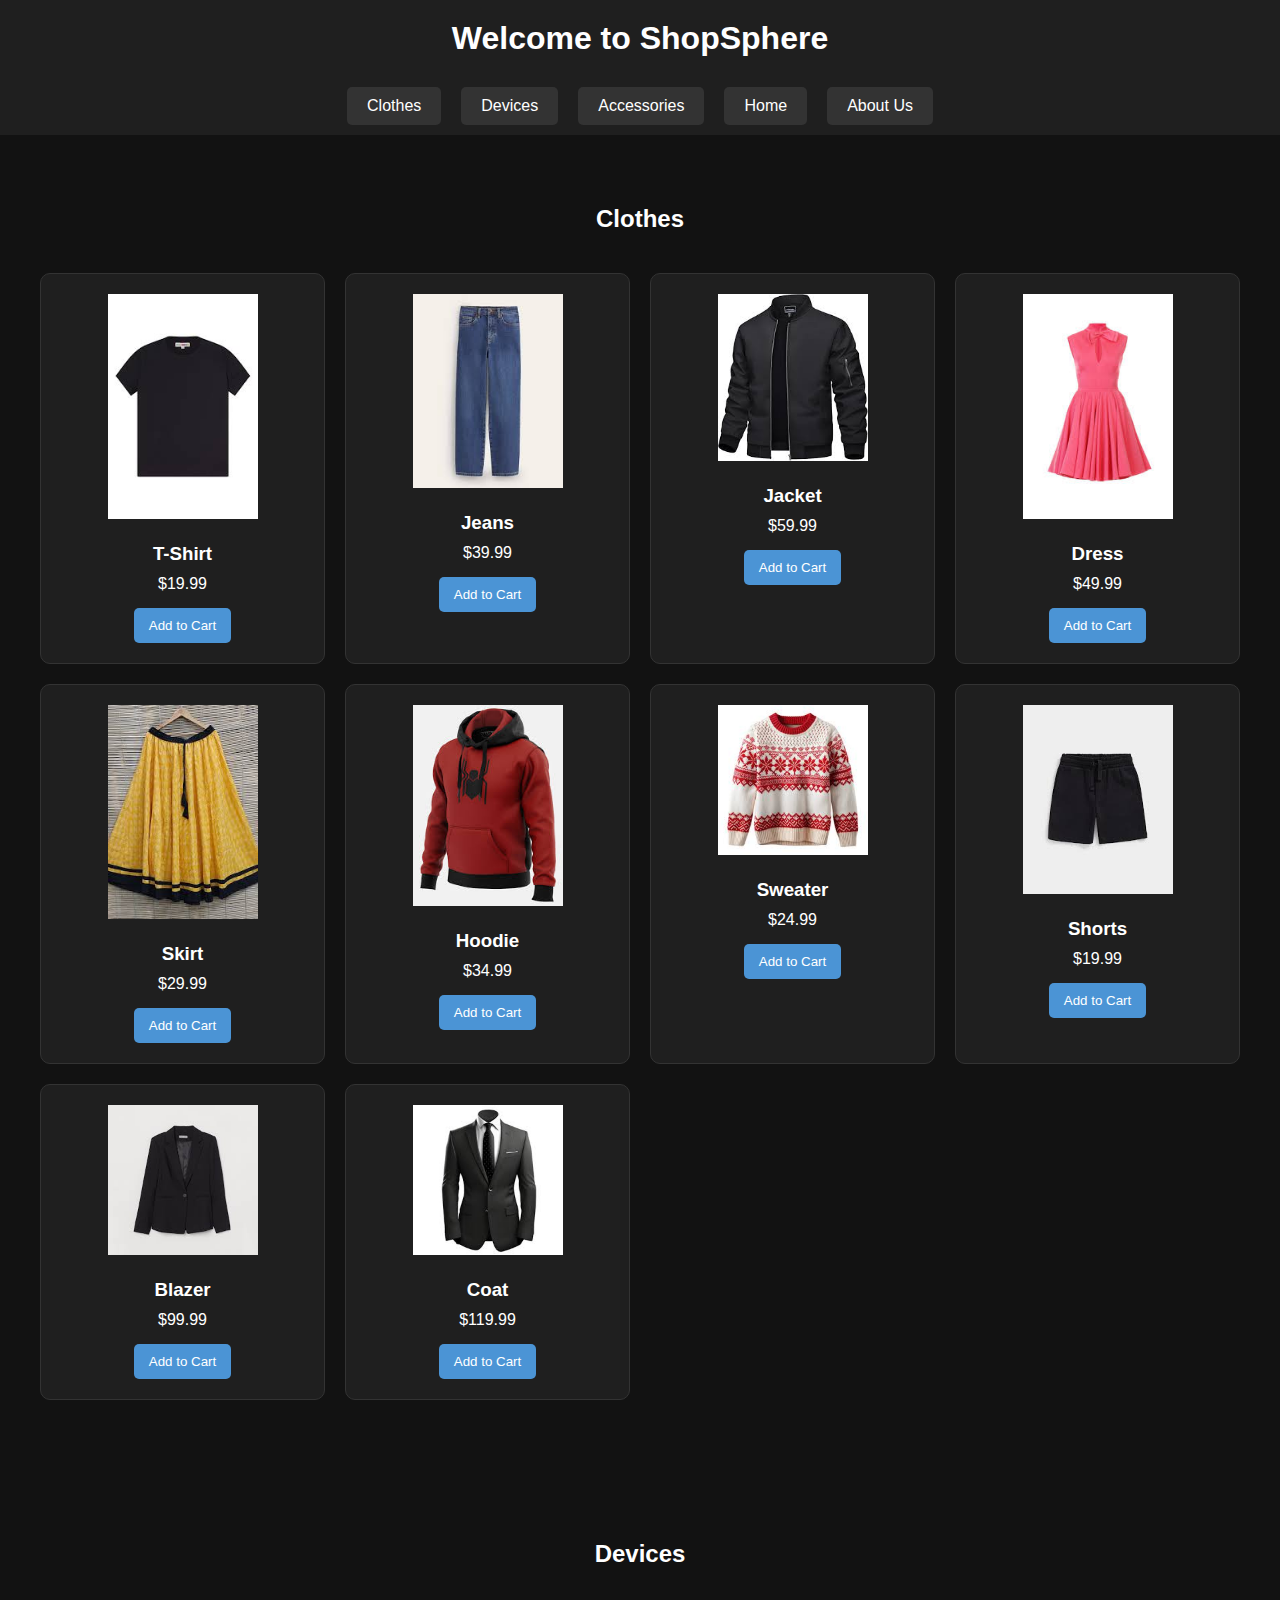
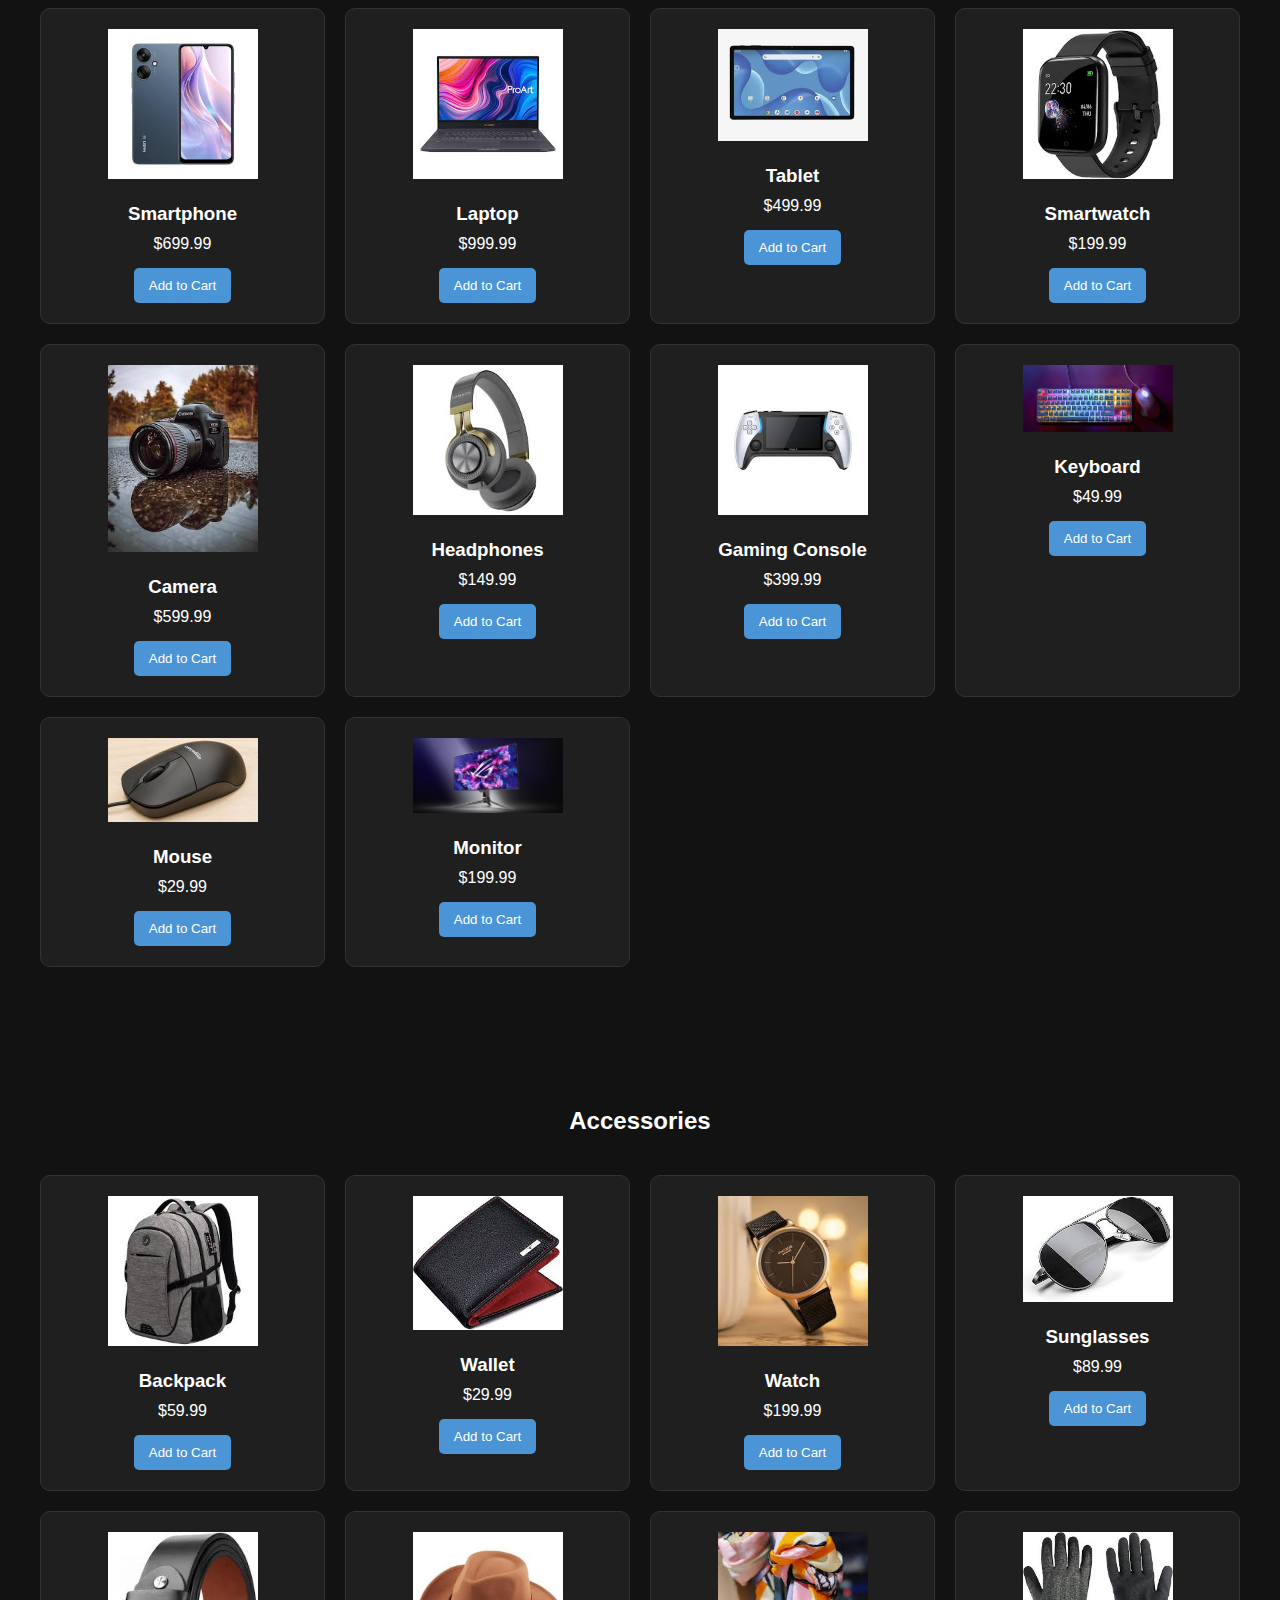
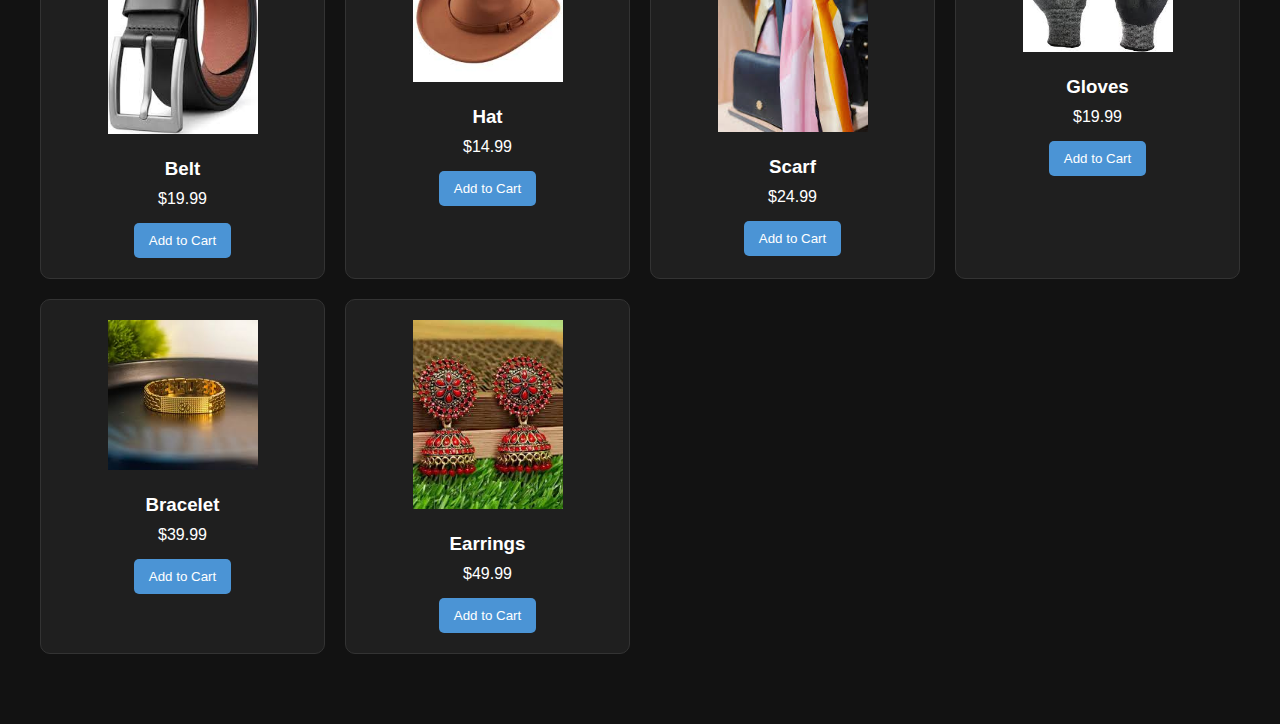
==== index.html @ ccab988a "Update and rename classproject1.html to index.html" ====
<!DOCTYPE html>
<html lang="en">
<head>
  <meta charset="UTF-8">
  <meta name="viewport" content="width=device-width, initial-scale=1.0">
  <title>ShopSphere</title>
  <style>
    body {
      font-family: Arial, sans-serif;
      margin: 0;
      padding: 0;
      background-color: #121212;
      color: #fff;
    }

    header {
      background-color: #1f1f1f;
      padding: 20px;
      text-align: center;
    }

    header h1 {
      margin: 0;
    }

    nav {
      display: flex;
      justify-content: center;
      gap: 20px;
      padding: 10px;
      background-color: #1f1f1f;
      position: sticky;
      top: 0;
      z-index: 1000;
    }

    nav a {
      text-decoration: none;
      color: #fff;
      padding: 10px 20px;
      background-color: #333;
      border-radius: 5px;
      transition: background-color 0.3s;
    }

    nav a:hover {
      background-color: #555;
    }

    .section {
      padding: 50px 20px;
    }

    h2 {
      text-align: center;
      margin-bottom: 20px;
    }

    .product-container {
      display: grid;
      grid-template-columns: repeat(4, 1fr); /* Four columns per row */
      gap: 20px;
      padding: 20px;
    }

    .product-card {
      background-color: #1f1f1f;
      border: 1px solid #333;
      border-radius: 10px;
      padding: 20px;
      text-align: center;
    }

    .product-card img {
      width: 100%;
      max-width: 150px;
      height: auto;
      margin-bottom: 10px;
    }

    .product-card h3 {
      margin: 10px 0;
    }

    .product-card p {
      margin: 5px 0 15px;
    }

    .product-card button {
      background-color: #4b94d5;
      color: #fff;
      border: none;
      padding: 10px 15px;
      border-radius: 5px;
      cursor: pointer;
      transition: background-color 0.3s;
    }
    .product-card:hover {
        transform: translateY(-10px);
        box-shadow: 0 8px 16px rgba(0, 0, 0, 0.2);
    }
    .product-card button:hover {
      background-color: #0088ff;
    }
    .logo{
      width: 150px; /* Adjust the size of the logo */
    height: auto; /* Maintain aspect ratio */
    display: block; /* Ensure proper spacing */
    margin: 10px auto; /* Center it (optional) */
    }
  </style>
  <link rel="icon" type="image/png" href="DALL·E 2025-01-28 20.11.08 - A modern logo for an e-commerce website named 'ShopSphere'. The design incorporates a sleek and minimalistic globe shape to represent 'Sphere' and sho.webp">
</head>
<body>
  <header>
    <h1>Welcome to ShopSphere</h1>
  </header>

  <nav>
    <a href="#clothes">Clothes</a>
    <a href="#devices">Devices</a>
    <a href="#accessories">Accessories</a>
    <a href="HomePage.html">Home</a>
    <a href="AboutUs.html">About Us</a>
  </nav>

  <section id="clothes" class="section">
    <h2>Clothes</h2>
    <div class="product-container">
      <div class="product-card">
        <img src="tshirt.jpeg" alt="Clothing Item 1">
        <h3>T-Shirt</h3>
        <p>$19.99</p>
        <button>Add to Cart</button>
      </div>
      <div class="product-card">
        <img src="jeans.jpeg" alt="Clothing Item 2">
        <h3>Jeans</h3>
        <p>$39.99</p>
        <button>Add to Cart</button>
      </div>
      <div class="product-card">
        <img src="jacket.jpeg" alt="Clothing Item 3">
        <h3>Jacket</h3>
        <p>$59.99</p>
        <button>Add to Cart</button>
      </div>
      <div class="product-card">
        <img src="dress.jpeg" alt="Clothing Item 4">
        <h3>Dress</h3>
        <p>$49.99</p>
        <button>Add to Cart</button>
      </div>
      <div class="product-card">
        <img src="skirt.jpeg" alt="Clothing Item 5">
        <h3>Skirt</h3>
        <p>$29.99</p>
        <button>Add to Cart</button>
      </div>
      <div class="product-card">
        <img src="hoodie.jpeg" alt="Clothing Item 6">
        <h3>Hoodie</h3>
        <p>$34.99</p>
        <button>Add to Cart</button>
      </div>
      <div class="product-card">
        <img src="sweater.jpeg" alt="Clothing Item 7">
        <h3>Sweater</h3>
        <p>$24.99</p>
        <button>Add to Cart</button>
      </div>
      <div class="product-card">
        <img src="short.jpeg" alt="Clothing Item 8">
        <h3>Shorts</h3>
        <p>$19.99</p>
        <button>Add to Cart</button>
      </div>
      <div class="product-card">
        <img src="blazer.jpeg" alt="Clothing Item 9">
        <h3>Blazer</h3>
        <p>$99.99</p>
        <button>Add to Cart</button>
      </div>
      <div class="product-card">
        <img src="coat.jpeg" alt="Clothing Item 10">
        <h3>Coat</h3>
        <p>$119.99</p>
        <button>Add to Cart</button>
      </div>
    </div>
  </section>

  <section id="devices" class="section">
    <h2>Devices</h2>
    <div class="product-container">
      <div class="product-card">
        <img src="smartphone.jpeg" alt="Device Item 1">
        <h3>Smartphone</h3>
        <p>$699.99</p>
        <button>Add to Cart</button>
      </div>
      <div class="product-card">
        <img src="laptop.jpeg" alt="Device Item 2">
        <h3>Laptop</h3>
        <p>$999.99</p>
        <button>Add to Cart</button>
      </div>
      <div class="product-card">
        <img src="tablet.jpeg" alt="Device Item 3">
        <h3>Tablet</h3>
        <p>$499.99</p>
        <button>Add to Cart</button>
      </div>
      <div class="product-card">
        <img src="smartwatch.jpeg" alt="Device Item 4">
        <h3>Smartwatch</h3>
        <p>$199.99</p>
        <button>Add to Cart</button>
      </div>
      <div class="product-card">
        <img src="camera.jpeg" alt="Device Item 5">
        <h3>Camera</h3>
        <p>$599.99</p>
        <button>Add to Cart</button>
      </div>
      <div class="product-card">
        <img src="headphones1.jpeg" alt="Device Item 6">
        <h3>Headphones</h3>
        <p>$149.99</p>
        <button>Add to Cart</button>
      </div>
      <div class="product-card">
        <img src="gaming console.jpeg" alt="Device Item 7">
        <h3>Gaming Console</h3>
        <p>$399.99</p>
        <button>Add to Cart</button>
      </div>
      <div class="product-card">
        <img src="keyboard1.jpeg" alt="Device Item 8">
        <h3>Keyboard</h3>
        <p>$49.99</p>
        <button>Add to Cart</button>
      </div>
      <div class="product-card">
        <img src="mouse.jpeg" alt="Device Item 9">
        <h3>Mouse</h3>
        <p>$29.99</p>
        <button>Add to Cart</button>
      </div>
      <div class="product-card">
        <img src="monitor.jpeg" alt="Device Item 10">
        <h3>Monitor</h3>
        <p>$199.99</p>
        <button>Add to Cart</button>
      </div>
    </div>
  </section>

  <section id="accessories" class="section">
    <h2>Accessories</h2>
    <div class="product-container">
      <div class="product-card">
        <img src="backpack.jpeg" alt="Accessory Item 1">
        <h3>Backpack</h3>
        <p>$59.99</p>
        <button>Add to Cart</button>
      </div>
      <div class="product-card">
        <img src="wallet.jpeg" alt="Accessory Item 2">
        <h3>Wallet</h3>
        <p>$29.99</p>
        <button>Add to Cart</button>
      </div>
      <div class="product-card">
        <img src="watch.jpeg" alt="Accessory Item 3">
        <h3>Watch</h3>
        <p>$199.99</p>
        <button>Add to Cart</button>
      </div>
      <div class="product-card">
        <img src="sunglasses.jpeg" alt="Accessory Item 4">
        <h3>Sunglasses</h3>
        <p>$89.99</p>
        <button>Add to Cart</button>
      </div>
      <div class="product-card">
        <img src="belt.jpeg" alt="Accessory Item 5">
        <h3>Belt</h3>
        <p>$19.99</p>
        <button>Add to Cart</button>
      </div>
      <div class="product-card">
        <img src="hat.jpeg" alt="Accessory Item 6">
        <h3>Hat</h3>
        <p>$14.99</p>
        <button>Add to Cart</button>
      </div>
      <div class="product-card">
        <img src="scarf.jpeg" alt="Accessory Item 7">
        <h3>Scarf</h3>
        <p>$24.99</p>
        <button>Add to Cart</button>
      </div>
      <div class="product-card">
        <img src="gloves.jpeg" alt="Accessory Item 8">
        <h3>Gloves</h3>
        <p>$19.99</p>
        <button>Add to Cart</button>
      </div>
      <div class="product-card">
        <img src="bracelet.jpeg" alt="Accessory Item 9">
        <h3>Bracelet</h3>
        <p>$39.99</p>
        <button>Add to Cart</button>
      </div>
      <div class="product-card">
        <img src="earrings.jpeg" alt="Accessory Item 10">
        <h3>Earrings</h3>
        <p>$49.99</p>
        <button>Add to Cart</button>
      </div>
    </div>
  </section>
</body>
</html>
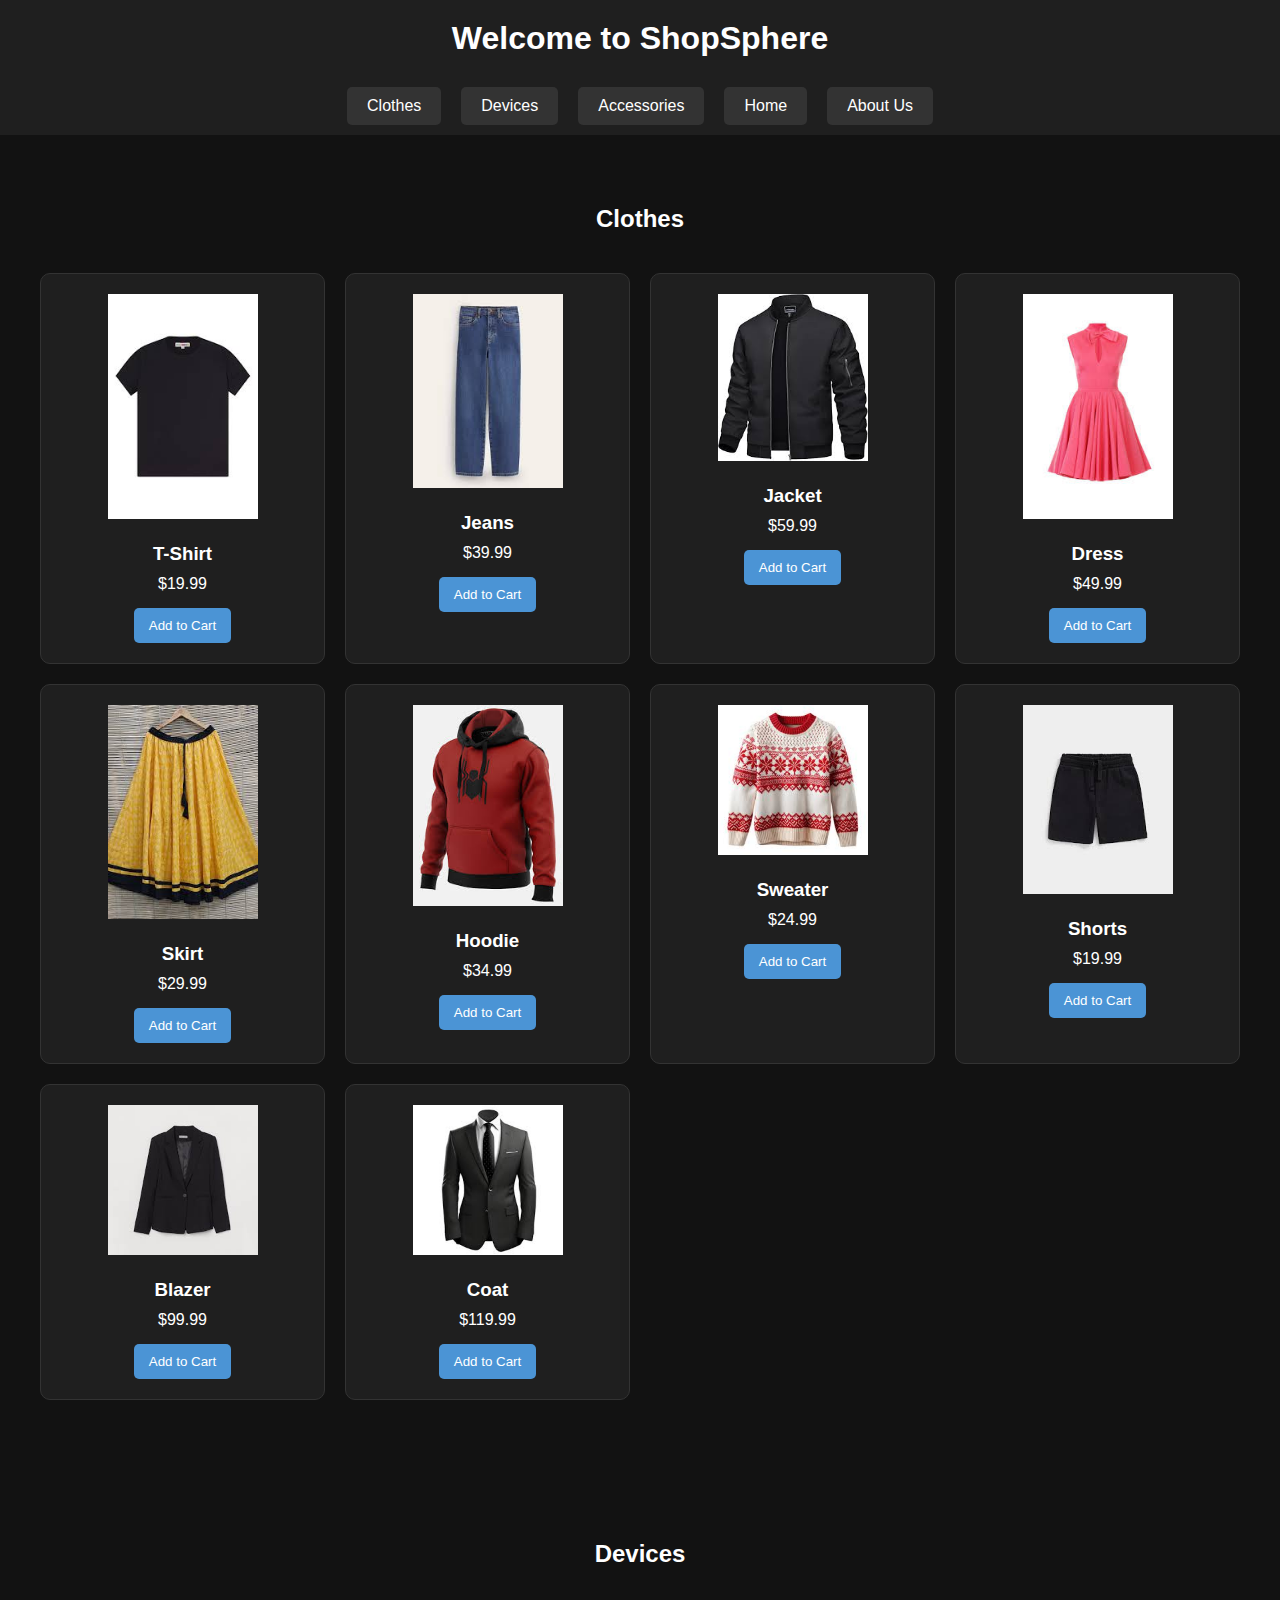
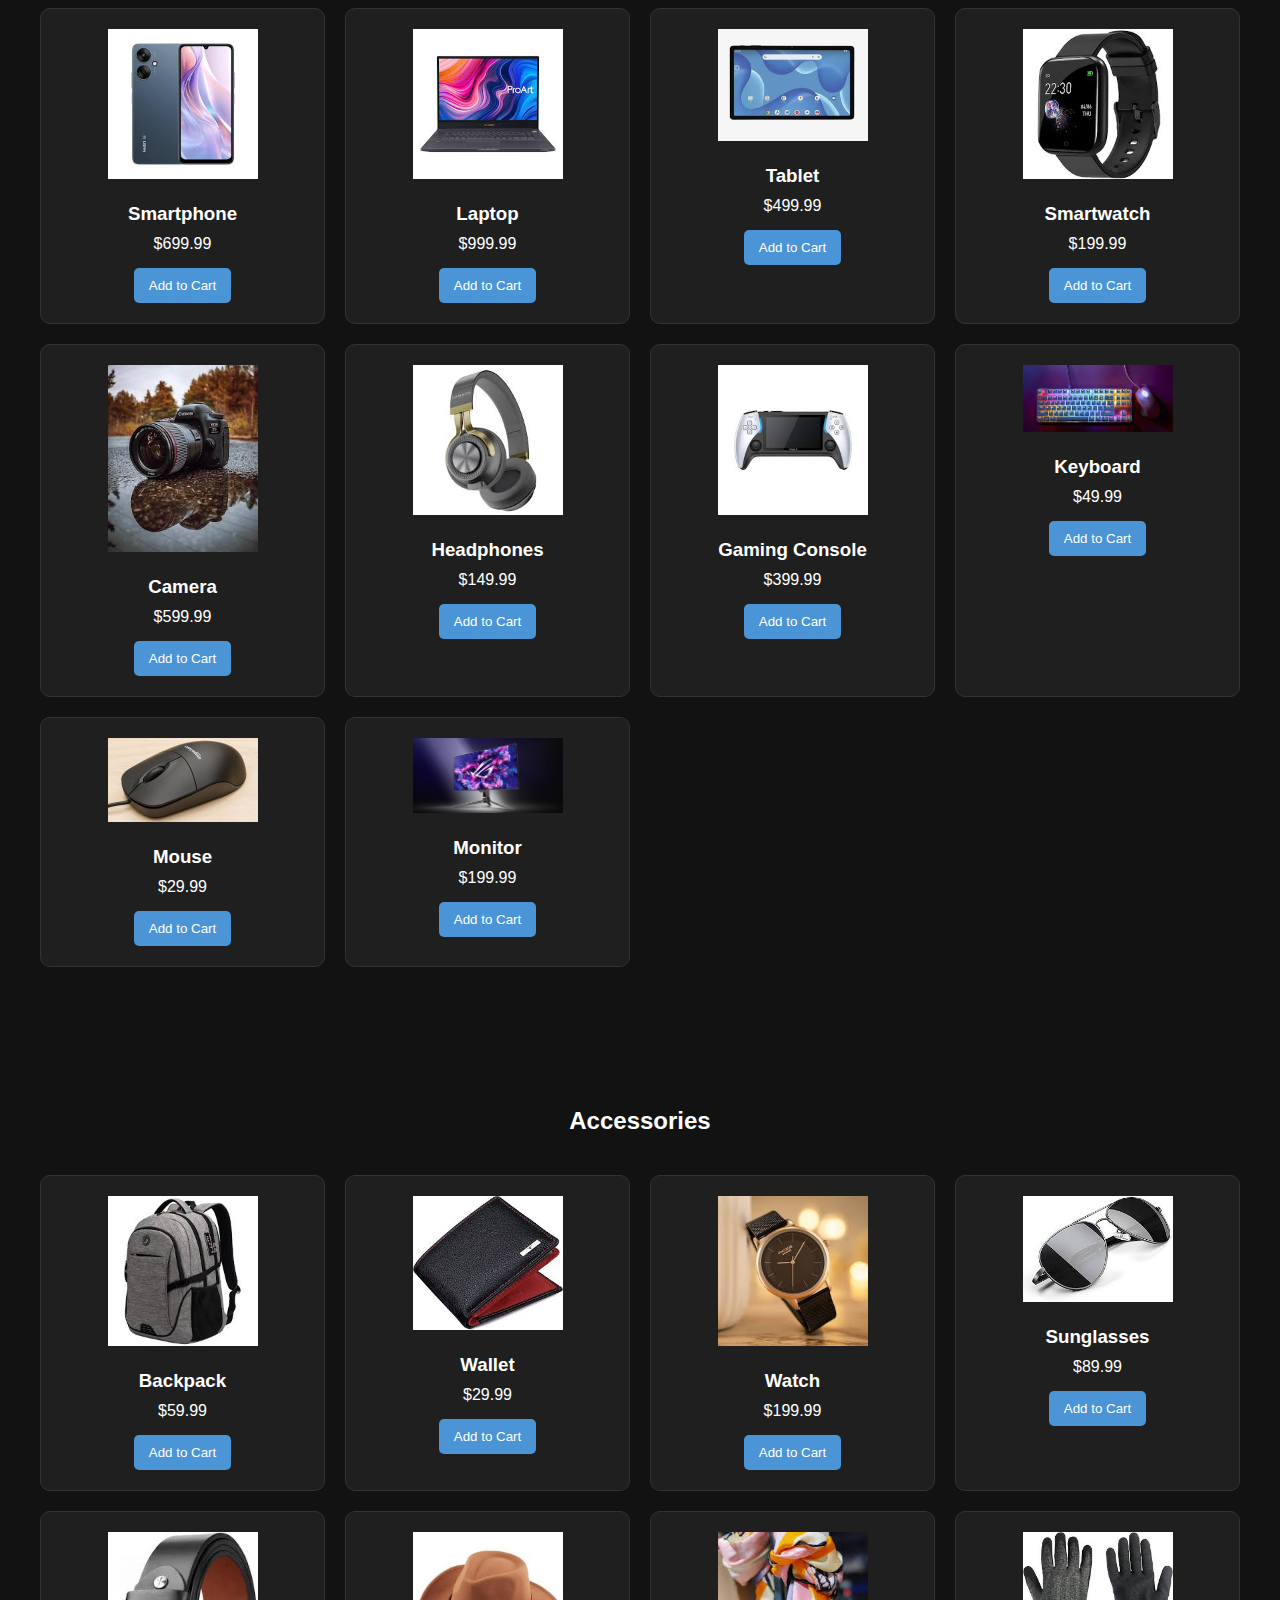
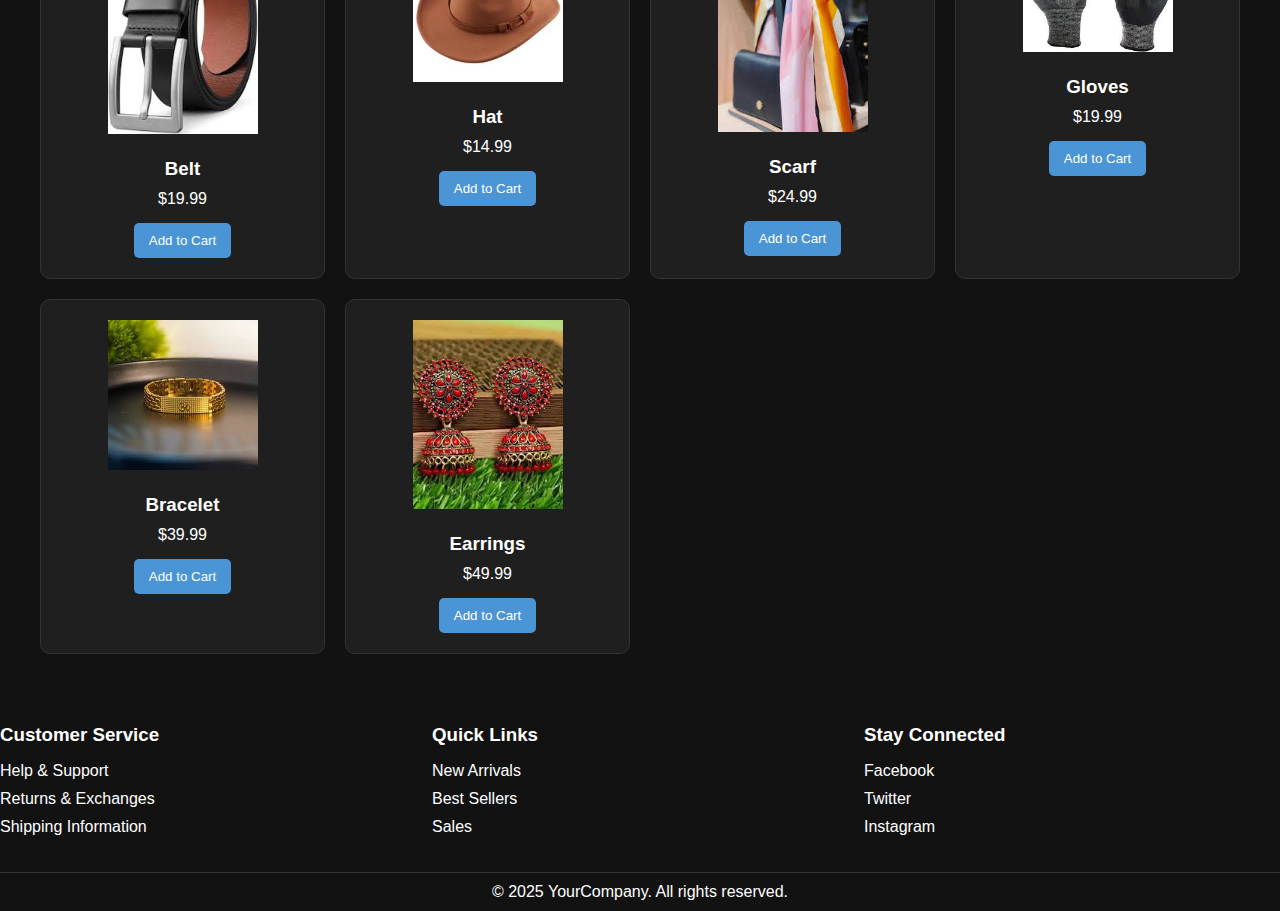
==== commit 7767c6fb: "Update index.html" ====
--- a/index.html
+++ b/index.html
@@ -108,6 +108,91 @@
     display: block; /* Ensure proper spacing */
     margin: 10px auto; /* Center it (optional) */
     }
+    /* Adjustments for tablets and smaller devices */
+@media (max-width: 1024px) {
+    .product-container {
+        grid-template-columns: repeat(2, 1fr); /* Two columns per row */
+    }
+
+    .product-card {
+        padding: 10px; /* Reduced padding for smaller screens */
+    }
+
+    nav {
+        flex-direction: column;
+        gap: 10px;
+    }
+}
+.footer-column ul {
+        list-style: none;
+        padding: 0;
+    }
+
+    .footer-column ul li {
+        margin: 10px 0;
+    }
+
+    .footer-column ul li a {
+        color: #FFF;
+        text-decoration: none;
+        transition: color 0.3s;
+    }
+
+    .footer-column ul li a:hover {
+        color: #007BFF;
+    }
+
+    .footer-bottom {
+        text-align: center;
+        padding: 10px 0;
+        border-top: 1px solid #333;
+        margin-top: 20px;
+    }
+    .footer-container{
+      columns: 3;
+    }
+    .footer-container :first-child{
+      margin: 0;
+    }
+
+/* Adjustments for mobile phones */
+@media (max-width: 600px) {
+    header {
+        padding: 10px;
+    }
+
+    .section {
+        padding: 30px 10px;
+    }
+
+    h2 {
+        font-size: 1.5rem;
+    }
+
+    .product-container {
+        grid-template-columns: 1fr; /* One column per row */
+        padding: 10px;
+        gap: 10px;
+    }
+
+    .product-card img {
+        max-width: 120px;
+    }
+
+    .product-card {
+        padding: 10px;
+    }
+
+    nav a {
+        padding: 5px 10px;
+    }
+
+    .logo {
+        width: 100px; /* Adjust the size of the logo */
+        margin: 5px auto; /* Center it (optional) */
+    }
+}
+
   </style>
   <link rel="icon" type="image/png" href="DALL·E 2025-01-28 20.11.08 - A modern logo for an e-commerce website named 'ShopSphere'. The design incorporates a sleek and minimalistic globe shape to represent 'Sphere' and sho.webp">
 </head>
@@ -321,5 +406,37 @@
       </div>
     </div>
   </section>
+</section>
+<footer class="footer">
+  <div class="footer-container">
+      <div class="footer-column">
+          <h3>Customer Service</h3>
+          <ul>
+              <li><a href="#help">Help & Support</a></li>
+              <li><a href="#returns">Returns & Exchanges</a></li>
+              <li><a href="#shipping">Shipping Information</a></li>
+          </ul>
+      </div>
+      <div class="footer-column">
+          <h3>Quick Links</h3>
+          <ul>
+              <li><a href="#new">New Arrivals</a></li>
+              <li><a href="#best">Best Sellers</a></li>
+              <li><a href="#sales">Sales</a></li>
+          </ul>
+      </div>
+      <div class="footer-column">
+          <h3>Stay Connected</h3>
+          <ul>
+              <li><a href="#facebook">Facebook</a></li>
+              <li><a href="#twitter">Twitter</a></li>
+              <li><a href="#instagram">Instagram</a></li>
+          </ul>
+      </div>
+  </div>
+  <div class="footer-bottom">
+      &copy; 2025 YourCompany. All rights reserved.
+  </div>
+</footer>
 </body>
 </html>
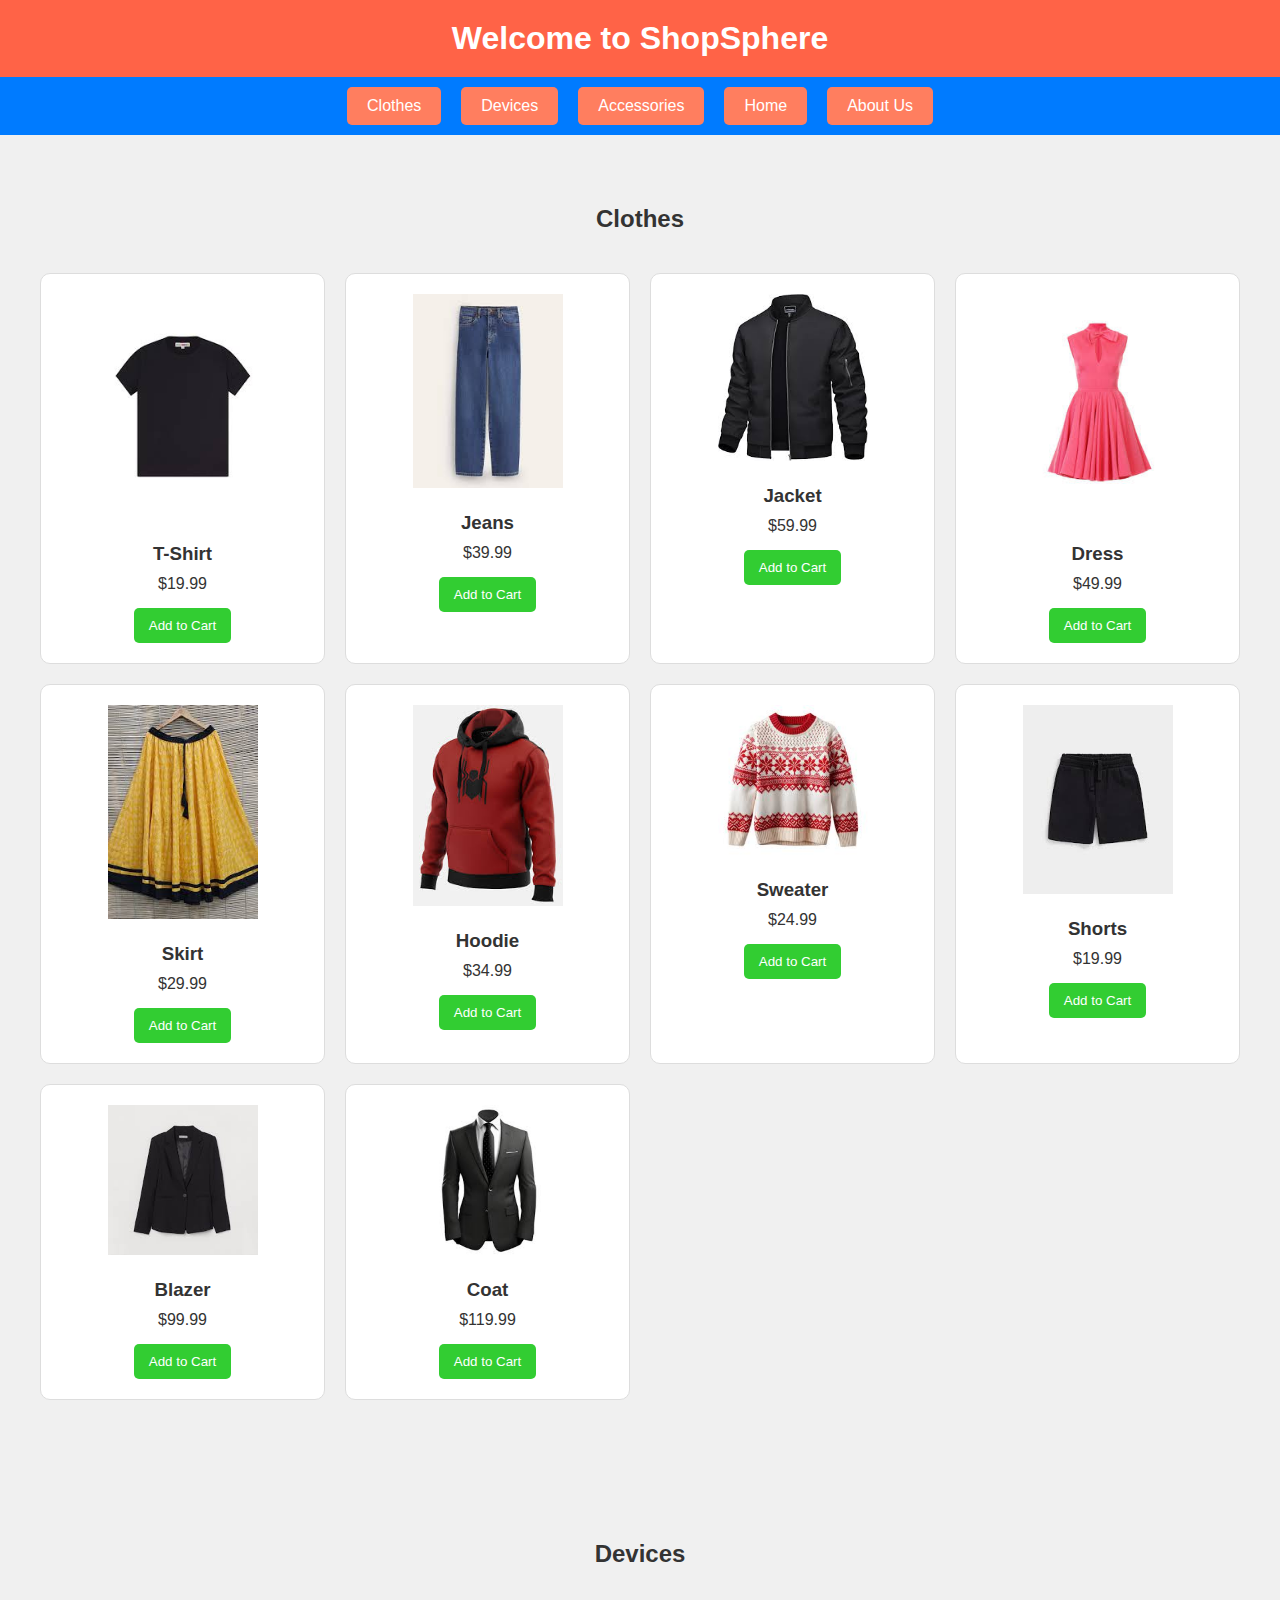
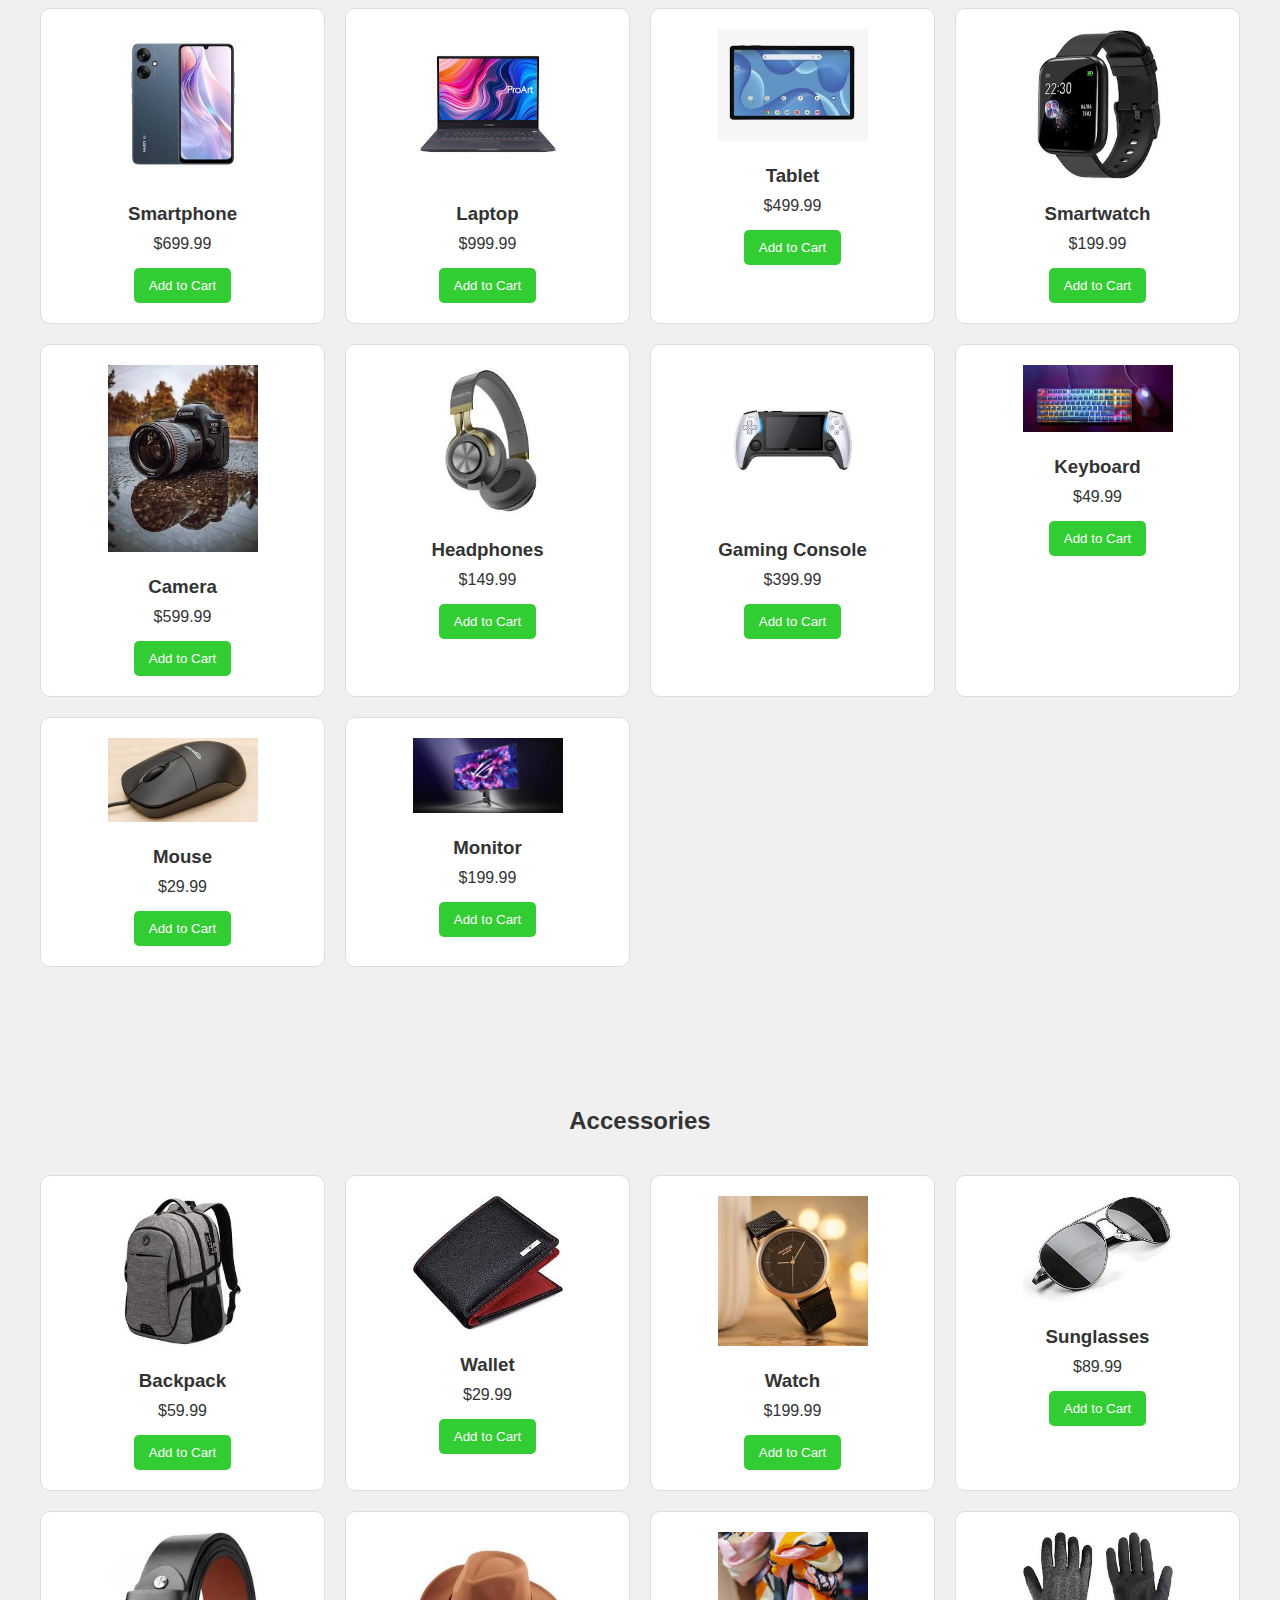
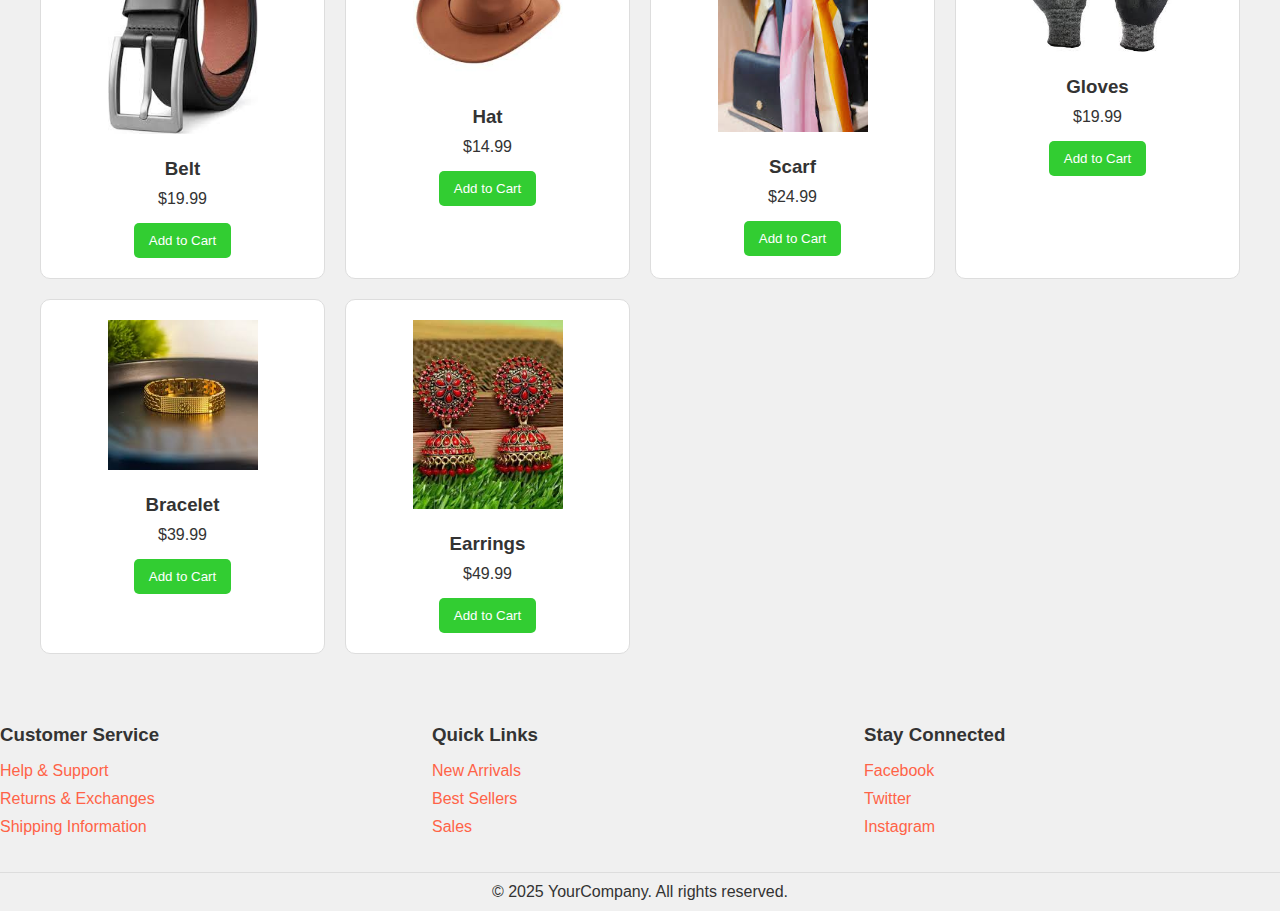
==== commit d3c9d367: "Update index.html" ====
--- a/index.html
+++ b/index.html
@@ -4,126 +4,133 @@
   <meta charset="UTF-8">
   <meta name="viewport" content="width=device-width, initial-scale=1.0">
   <title>ShopSphere</title>
-  <style>
+<style>
     body {
-      font-family: Arial, sans-serif;
-      margin: 0;
-      padding: 0;
-      background-color: #121212;
-      color: #fff;
+        font-family: Arial, sans-serif;
+        margin: 0;
+        padding: 0;
+        background-color: #f0f0f0;
+        color: #333;
     }
 
     header {
-      background-color: #1f1f1f;
-      padding: 20px;
-      text-align: center;
+        background-color: #ff6347;
+        padding: 20px;
+        text-align: center;
+        color: #fff;
     }
 
     header h1 {
-      margin: 0;
+        margin: 0;
     }
 
     nav {
-      display: flex;
-      justify-content: center;
-      gap: 20px;
-      padding: 10px;
-      background-color: #1f1f1f;
-      position: sticky;
-      top: 0;
-      z-index: 1000;
+        display: flex;
+        justify-content: center;
+        gap: 20px;
+        padding: 10px;
+        background-color: #007bff; /* Updated background color */
+        position: sticky;
+        top: 0;
+        z-index: 1000;
     }
 
     nav a {
-      text-decoration: none;
-      color: #fff;
-      padding: 10px 20px;
-      background-color: #333;
-      border-radius: 5px;
-      transition: background-color 0.3s;
+        text-decoration: none;
+        color: #fff;
+        padding: 10px 20px;
+        background-color: #ff7e5f; /* Updated button background color */
+        border-radius: 5px;
+        transition: background-color 0.3s;
     }
 
     nav a:hover {
-      background-color: #555;
+        background-color: #ff7f50;
+        transform: translateY(-2px);
     }
 
     .section {
-      padding: 50px 20px;
+        padding: 50px 20px;
     }
 
     h2 {
-      text-align: center;
-      margin-bottom: 20px;
+        text-align: center;
+        margin-bottom: 20px;
     }
 
     .product-container {
-      display: grid;
-      grid-template-columns: repeat(4, 1fr); /* Four columns per row */
-      gap: 20px;
-      padding: 20px;
+        display: grid;
+        grid-template-columns: repeat(4, 1fr);
+        gap: 20px;
+        padding: 20px;
     }
 
     .product-card {
-      background-color: #1f1f1f;
-      border: 1px solid #333;
-      border-radius: 10px;
-      padding: 20px;
-      text-align: center;
+        background-color: #fff;
+        border: 1px solid #ddd;
+        border-radius: 10px;
+        padding: 20px;
+        text-align: center;
+        transition: transform 0.3s, box-shadow 0.3s;
     }
 
     .product-card img {
-      width: 100%;
-      max-width: 150px;
-      height: auto;
-      margin-bottom: 10px;
+        width: 100%;
+        max-width: 150px;
+        height: auto;
+        margin-bottom: 10px;
     }
 
     .product-card h3 {
-      margin: 10px 0;
+        margin: 10px 0;
     }
 
     .product-card p {
-      margin: 5px 0 15px;
+        margin: 5px 0 15px;
     }
 
     .product-card button {
-      background-color: #4b94d5;
-      color: #fff;
-      border: none;
-      padding: 10px 15px;
-      border-radius: 5px;
-      cursor: pointer;
-      transition: background-color 0.3s;
-    }
+        background-color: #32cd32;
+        color: #fff;
+        border: none;
+        padding: 10px 15px;
+        border-radius: 5px;
+        cursor: pointer;
+        transition: background-color 0.3s;
+    }
+
     .product-card:hover {
         transform: translateY(-10px);
         box-shadow: 0 8px 16px rgba(0, 0, 0, 0.2);
     }
+
     .product-card button:hover {
-      background-color: #0088ff;
-    }
-    .logo{
-      width: 150px; /* Adjust the size of the logo */
-    height: auto; /* Maintain aspect ratio */
-    display: block; /* Ensure proper spacing */
-    margin: 10px auto; /* Center it (optional) */
-    }
-    /* Adjustments for tablets and smaller devices */
-@media (max-width: 1024px) {
-    .product-container {
-        grid-template-columns: repeat(2, 1fr); /* Two columns per row */
-    }
-
-    .product-card {
-        padding: 10px; /* Reduced padding for smaller screens */
-    }
-
-    nav {
-        flex-direction: column;
-        gap: 10px;
-    }
-}
-.footer-column ul {
+        background-color: #228b22;
+    }
+
+    .logo {
+        width: 150px;
+        height: auto;
+        display: block;
+        margin: 10px auto;
+    }
+
+    @media (max-width: 1024px) {
+        .product-container {
+            grid-template-columns: repeat(2, 1fr);
+        }
+
+        .product-card {
+            padding: 10px;
+        }
+
+        nav {
+            flex-direction: column;
+            gap: 10px;
+        }
+    }
+
+    .footer-column ul {
         list-style: none;
         padding: 0;
     }
@@ -133,67 +140,69 @@
     }
 
     .footer-column ul li a {
-        color: #FFF;
+        color: #ff6347;
         text-decoration: none;
         transition: color 0.3s;
     }
 
     .footer-column ul li a:hover {
-        color: #007BFF;
+        color: #1f2ecf;
     }
 
     .footer-bottom {
         text-align: center;
         padding: 10px 0;
-        border-top: 1px solid #333;
+        border-top: 1px solid #ddd;
         margin-top: 20px;
     }
-    .footer-container{
-      columns: 3;
-    }
-    .footer-container :first-child{
-      margin: 0;
-    }
-
-/* Adjustments for mobile phones */
-@media (max-width: 600px) {
-    header {
-        padding: 10px;
-    }
-
-    .section {
-        padding: 30px 10px;
-    }
-
-    h2 {
-        font-size: 1.5rem;
-    }
-
-    .product-container {
-        grid-template-columns: 1fr; /* One column per row */
-        padding: 10px;
-        gap: 10px;
-    }
-
-    .product-card img {
-        max-width: 120px;
-    }
-
-    .product-card {
-        padding: 10px;
-    }
-
-    nav a {
-        padding: 5px 10px;
-    }
-
-    .logo {
-        width: 100px; /* Adjust the size of the logo */
-        margin: 5px auto; /* Center it (optional) */
-    }
-}
-
-  </style>
+
+    .footer-container {
+        columns: 3;
+    }
+
+    .footer-container :first-child {
+        margin: 0;
+    }
+
+    @media (max-width: 600px) {
+        header {
+            padding: 10px;
+        }
+
+        .section {
+            padding: 30px 10px;
+        }
+
+        h2 {
+            font-size: 1.5rem;
+        }
+
+        .product-container {
+            grid-template-columns: 1fr;
+            padding: 10px;
+            gap: 10px;
+        }
+
+        .product-card img {
+            max-width: 120px;
+        }
+
+        .product-card {
+            padding: 10px;
+        }
+
+        nav a {
+            padding: 5px 10px;
+        }
+
+        .logo {
+            width: 100px;
+            margin: 5px auto;
+        }
+    }
+</style>
+
+
   <link rel="icon" type="image/png" href="DALL·E 2025-01-28 20.11.08 - A modern logo for an e-commerce website named 'ShopSphere'. The design incorporates a sleek and minimalistic globe shape to represent 'Sphere' and sho.webp">
 </head>
 <body>
